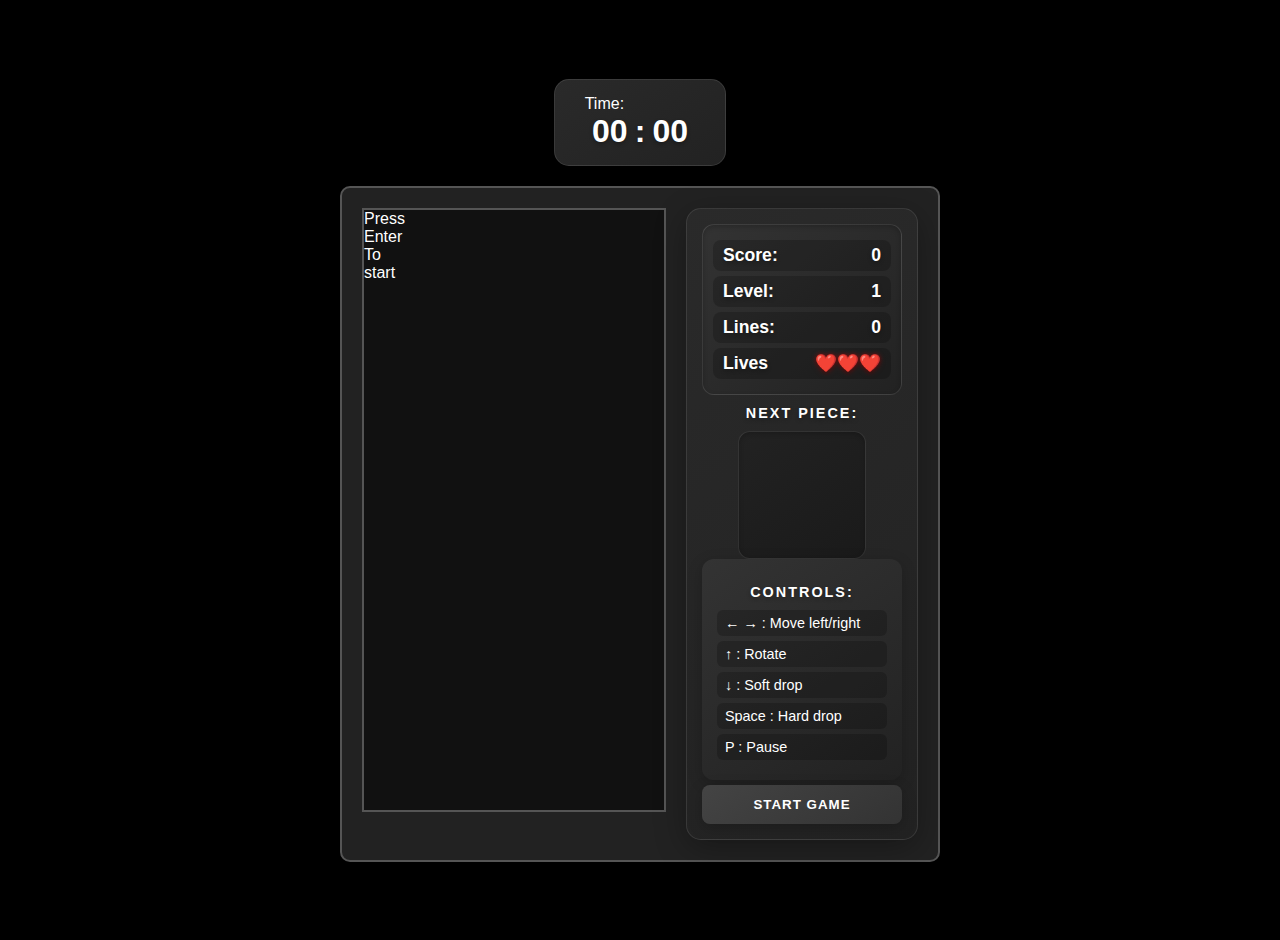
==== index.html @ 46f54716 "docs: readme and license" ====
<!DOCTYPE html>
<html lang="en">

<head>
    <meta charset="UTF-8">
    <meta name="viewport" content="width=device-width, initial-scale=1.0">
    <title>Tetris-Game</title>
    <link rel="stylesheet" href="tetris.css">
</head>

<body>
    <div class="game-wrapper">
        <div class="timer-container">Time:
            <div id="timer"> <span id="minutes">00</span>:<span id="seconds">00</span></div>
        </div>
        <div class="tetris-container">
            <div id="tetris-board">Press Enter To start</div>
            <div class="info-panel">
                <div class="scoreboard">
                    <h2>Score: <span id="score">0</span></h2>
                    <h2>Level: <span id="level">1</span></h2>
                    <h2>Lines: <span id="lines">0</span></h2>
                    <h2 class="lives-display">Lives <span id="lives">❤️❤️❤️</span></h2>
                </div>
                <h3>Next Piece:</h3>
                <div id="tetris-next"></div>
                <div class="controls">
                    <h3>Controls:</h3>
                    <p>← → : Move left/right</p>
                    <p>↑ : Rotate</p>
                    <p>↓ : Soft drop</p>
                    <p>Space : Hard drop</p>
                    <p>P : Pause</p>
                </div>
                <button onclick="startGame()" id="start">Start Game</button>
            </div>
        </div>
        <div id="pause-menu" class="modal hidden">
            <div class="modal-content">
                <h2>Game Paused</h2>
                <div class="menu-buttons">
                    <button id="resume-btn">Resume Game</button>
                    <button id="restart-btn">Restart Game</button>
                    <button id="quit-btn">Quit Game</button>
                </div>
            </div>
        </div>
        <div id="gameover" class="modal hidden">
            <div class="modal-content">
                <h2 id="gametext">Game Over</h2>
                <div class="menu-buttons">
                    <button id="restart">Restart Game</button>
                    <button id="quit">Quit Game</button>
                </div>
            </div>
        </div>
    </div>
    <script src="tetris.js"></script>
</body>

</html>
---- tetris.css ----
body {
    font-family: Arial, sans-serif;
    margin: 0;
    padding: 20px;
    background-color: #000;
    color: #fff;
    display: flex;
    justify-content: center;
    align-items: center;
    height: 100vh;
}

.game-wrapper {
    display: flex;
    flex-direction: column;
    align-items: center;
    gap: 20px;
}
.timer-container {
    margin-bottom: 0;
    background: linear-gradient(145deg, #2a2a2a, #222);
    padding: 15px 30px;
    border-radius: 15px;
    box-shadow: 0 8px 32px rgba(0, 0, 0, 0.3);
    border: 1px solid rgba(255, 255, 255, 0.1);
}

#timer {
    font-size: 2em;
    font-weight: bold;
    color: #fff;
    text-shadow: 0 2px 4px rgba(0, 0, 0, 0.3);
    text-align: center;
}

#timer span {
    display: inline-block;
    padding: 0 5px;
    min-width: 40px;
    animation: glow 2s infinite;
}
.tetris-container {
    display: flex;
    gap: 20px;
    align-items: stretch;
    padding: 20px;
    background: #222;
    border: 2px solid #555;
    border-radius: 10px;
    box-shadow: 0 5px 15px rgba(0, 0, 0, 0.5);
}

#tetris-board {
    width: 300px;
    height: 600px;
    display: grid;
    grid-template-columns: repeat(10, 1fr);
    grid-template-rows: repeat(20, 1fr);
    background-color: #111;
    border: 2px solid #555;
    gap: 1px;
}

#tetris-next {
    align-self: center;
    width: 120px;
    height: 120px;
    display: grid;
    grid-template-columns: repeat(4, 1fr);
    grid-template-rows: repeat(4, 1fr);
    background: linear-gradient(145deg, #222, #1a1a1a);
    border-radius: 12px;
    padding: 3px;
    box-shadow: inset 0 2px 5px rgba(0, 0, 0, 0.2);
    border: 1px solid rgba(255, 255, 255, 0.1);
    flex-shrink: 0;
}

.info-panel {
    display: flex;
    flex-direction: column;
    width: 200px;
    height: 600px;
    background: linear-gradient(145deg, #2a2a2a, #222);
    padding: 15px;
    border-radius: 15px;
    box-shadow: 0 8px 32px rgba(0, 0, 0, 0.3);
    border: 1px solid rgba(255, 255, 255, 0.1);
    justify-content: space-between;
}

.scoreboard {
    background: linear-gradient(to bottom right, #333, #222);
    border-radius: 12px;
    padding: 10px;
    box-shadow: inset 0 2px 5px rgba(0, 0, 0, 0.2);
    border: 1px solid rgba(255, 255, 255, 0.1);
    flex-shrink: 0;
}

.scoreboard h2 {
    margin: 5px 0;
    font-size: 1.1em;
    text-shadow: 0 2px 4px rgba(0, 0, 0, 0.3);
    display: flex;
    justify-content: space-between;
    align-items: center;
    padding: 5px 10px;
    background: rgba(0, 0, 0, 0.2);
    border-radius: 8px;
    transition: transform 0.2s;
}

.scoreboard h2:hover {
    transform: translateX(5px);
}

#lives {
    display: flex;
    gap: 5px;
    filter: drop-shadow(0 0 2px rgba(255, 0, 0, 0.5));
}

.controls {
    background: linear-gradient(145deg, #333, #222);
    border-radius: 12px;
    padding: 15px;
    box-shadow: 0 4px 15px rgba(0, 0, 0, 0.2);
    flex-shrink: 1;
    overflow-y: auto;
}

.controls h3 {
    color: #fff;
    margin-bottom: 15px;
    text-align: center;
    text-transform: uppercase;
    font-size: 0.9em;
    letter-spacing: 2px;
}

.controls p {
    margin: 5px 0;
    padding: 5px 8px;
    background: rgba(0, 0, 0, 0.2);
    border-radius: 6px;
    font-size: 0.9em;
    display: flex;
    justify-content: space-between;
    align-items: center;
    transition: transform 0.2s;
}

.controls p:hover {
    transform: translateX(5px);
    background: rgba(255, 255, 255, 0.1);
}

button {
    background: linear-gradient(145deg, #444, #333);
    color: #fff;
    border: none;
    padding: 12px 20px;
    border-radius: 8px;
    cursor: pointer;
    font-weight: bold;
    text-transform: uppercase;
    letter-spacing: 1px;
    transition: all 0.3s ease;
    box-shadow: 0 4px 15px rgba(0, 0, 0, 0.2);
    margin-top: auto;
    flex-shrink: 0;
}

button:hover {
    background: linear-gradient(145deg, #555, #444);
    transform: translateY(-2px);
    box-shadow: 0 6px 20px rgba(0, 0, 0, 0.3);
}

button:active {
    transform: translateY(1px);
    box-shadow: 0 2px 10px rgba(0, 0, 0, 0.2);
}

.info-panel h3 {
    color: #fff;
    text-align: center;
    text-transform: uppercase;
    font-size: 0.9em;
    letter-spacing: 2px;
    margin: 10px 0;
    text-shadow: 0 2px 4px rgba(0, 0, 0, 0.3);
}

.cell {
    width: 100%;
    height: 100%;
    background-color: #000;
    border: 1px solid #333;
    box-sizing: border-box;
}

.cellnext {
    width: 100%;
    height: 100%;
    border: 1px solid #333;
    box-sizing: border-box;
}

/* Tetromino colors */
.cell.cyan {
    background-color: cyan;
}

.cell.blue {
    background-color: blue;
}

.cell.orange {
    background-color: orange;
}

.cell.yellow {
    background-color: yellow;
}

.cell.green {
    background-color: green;
}

.cell.purple {
    background-color: purple;
}

.cell.red {
    background-color: red;
}

.modal {
    position: fixed;
    top: 0;
    left: 0;
    width: 100%;
    height: 100%;
    background-color: rgba(0, 0, 0, 0.85);
    display: flex;
    justify-content: center;
    align-items: center;
    z-index: 1000;
    backdrop-filter: blur(5px);
}

.modal-content {
    background: linear-gradient(145deg, #2a2a2a, #222);
    padding: 2rem;
    border-radius: 15px;
    text-align: center;
    min-width: 300px;
    box-shadow: 0 8px 32px rgba(0, 0, 0, 0.3);
    border: 1px solid rgba(255, 255, 255, 0.1);
    color: #fff;
}

.modal-content h2 {
    margin: 0 0 1.5rem 0;
    text-transform: uppercase;
    font-size: 1.5em;
    letter-spacing: 2px;
    text-shadow: 0 2px 4px rgba(0, 0, 0, 0.3);
    animation: glow 2s infinite;
}
.menu-buttons {
    display: flex;
    flex-direction: column;
    gap: 1rem;
    margin-top: 1.5rem;
}

.menu-buttons button {
    background: linear-gradient(145deg, #444, #333);
    color: #fff;
    border: none;
    padding: 12px 20px;
    border-radius: 8px;
    cursor: pointer;
    font-weight: bold;
    text-transform: uppercase;
    letter-spacing: 1px;
    transition: all 0.3s ease;
    box-shadow: 0 4px 15px rgba(0, 0, 0, 0.2);
    margin: 0;
}

.menu-buttons button:hover {
    background: linear-gradient(145deg, #555, #444);
    transform: translateY(-2px);
    box-shadow: 0 6px 20px rgba(0, 0, 0, 0.3);
}

.menu-buttons button:active {
    transform: translateY(1px);
    box-shadow: 0 2px 10px rgba(0, 0, 0, 0.2);
}

.hidden {
    display: none;
}

@keyframes glow {
    0% { filter: brightness(1); }
    50% { filter: brightness(1.2); }
    100% { filter: brightness(1); }
}

.scoreboard span {
    animation: glow 2s infinite;
    font-weight: bold;
}
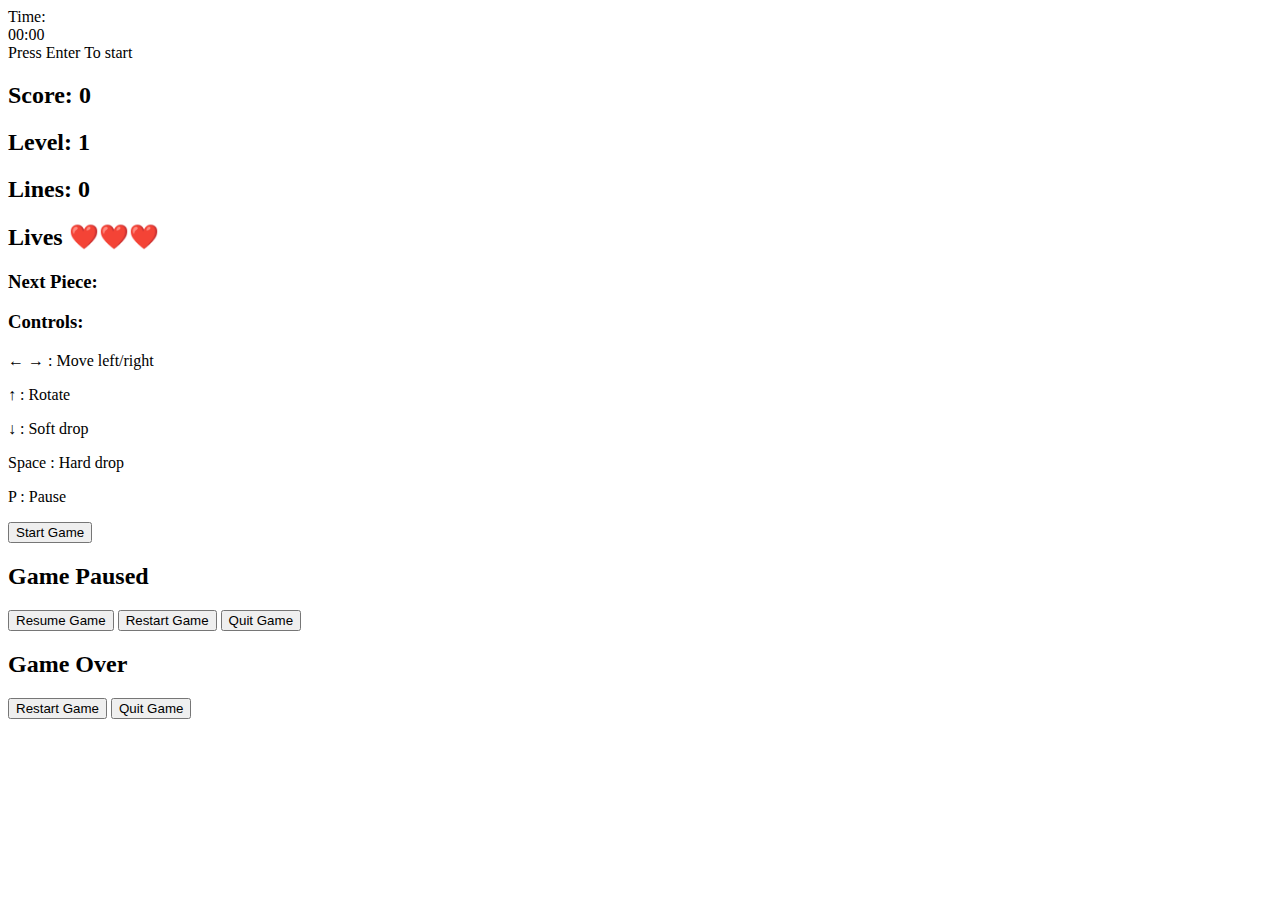
==== commit 7d6234f4: "fix: path to script" ====
--- a/index.html
+++ b/index.html
@@ -5,7 +5,7 @@
     <meta charset="UTF-8">
     <meta name="viewport" content="width=device-width, initial-scale=1.0">
     <title>Tetris-Game</title>
-    <link rel="stylesheet" href="tetris.css">
+    <link rel="stylesheet" href="css/tetris.css">
 </head>
 
 <body>
@@ -32,7 +32,7 @@
                     <p>Space : Hard drop</p>
                     <p>P : Pause</p>
                 </div>
-                <button onclick="startGame()" id="start">Start Game</button>
+                <button id="start">Start Game</button>
             </div>
         </div>
         <div id="pause-menu" class="modal hidden">
@@ -55,7 +55,7 @@
             </div>
         </div>
     </div>
-    <script src="tetris.js"></script>
+    <script type="module" src="js/main.js"></script>
 </body>
 
 </html>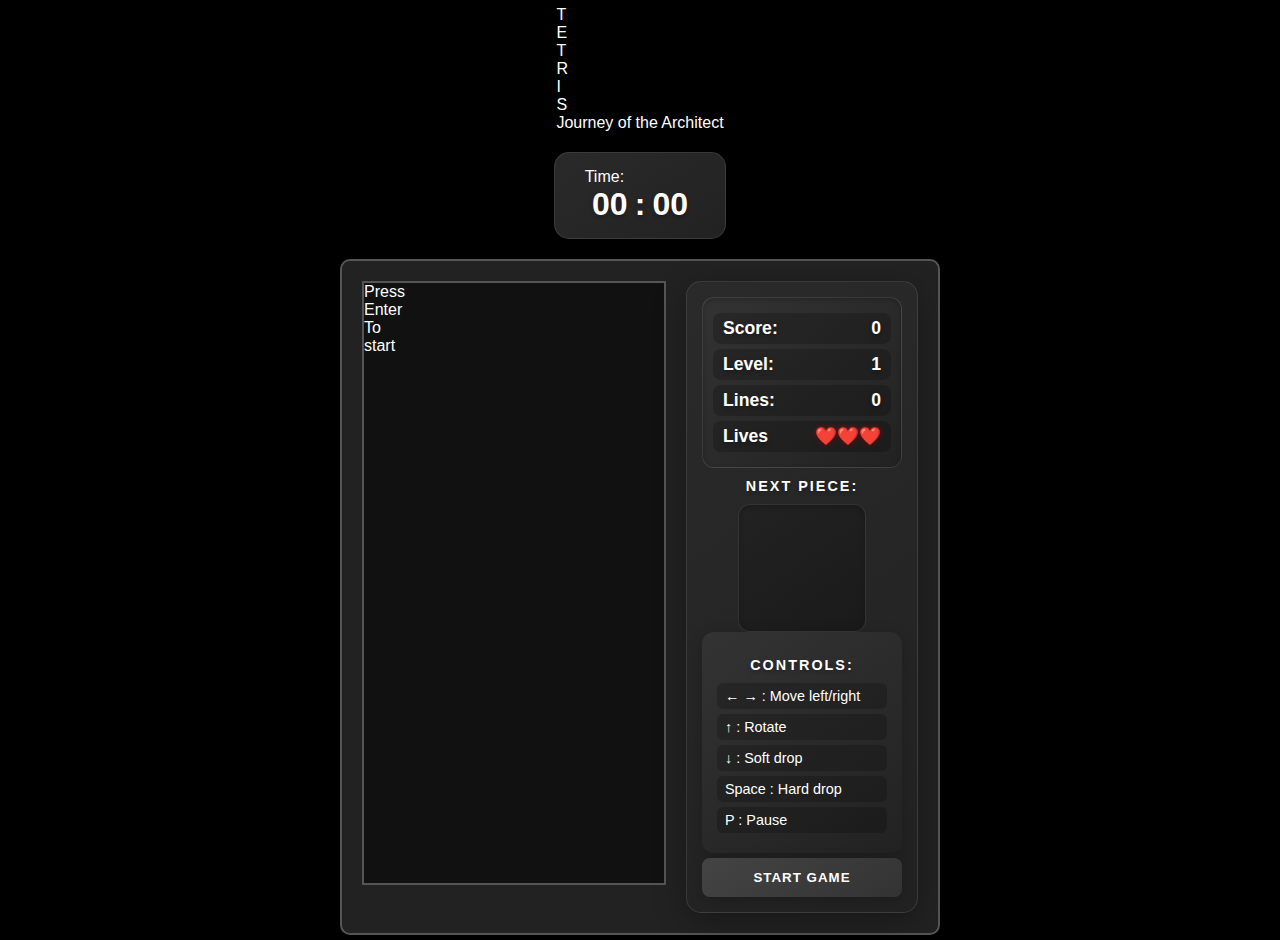
==== commit 007639e6: "feat: tetromino logo" ====
--- a/index.html
+++ b/index.html
@@ -9,7 +9,19 @@
 </head>
 
 <body>
+    
     <div class="game-wrapper">
+        <div class="logo-container">
+            <div class="tetris-text">
+                <div class="letter">T</div>
+                <div class="letter">E</div>
+                <div class="letter">T</div>
+                <div class="letter">R</div>
+                <div class="letter">I</div>
+                <div class="letter">S</div>
+            </div>
+            <div class="subtitle">Journey of the Architect</div>
+        </div>
         <div class="timer-container">Time:
             <div id="timer"> <span id="minutes">00</span>:<span id="seconds">00</span></div>
         </div>
--- a/css/tetris.css
+++ b/css/tetris.css
@@ -0,0 +1,310 @@
+body {
+    font-family: Arial, sans-serif;
+    margin: 0;
+    padding: 20px;
+    background-color: #000;
+    color: #fff;
+    display: flex;
+    justify-content: center;
+    align-items: center;
+    height: 100vh;
+}
+
+.game-wrapper {
+    display: flex;
+    flex-direction: column;
+    align-items: center;
+    gap: 20px;
+}
+.timer-container {
+    margin-bottom: 0;
+    background: linear-gradient(145deg, #2a2a2a, #222);
+    padding: 15px 30px;
+    border-radius: 15px;
+    box-shadow: 0 8px 32px rgba(0, 0, 0, 0.3);
+    border: 1px solid rgba(255, 255, 255, 0.1);
+}
+
+#timer {
+    font-size: 2em;
+    font-weight: bold;
+    color: #fff;
+    text-shadow: 0 2px 4px rgba(0, 0, 0, 0.3);
+    text-align: center;
+}
+
+#timer span {
+    display: inline-block;
+    padding: 0 5px;
+    min-width: 40px;
+    animation: glow 2s infinite;
+}
+.tetris-container {
+    display: flex;
+    gap: 20px;
+    align-items: stretch;
+    padding: 20px;
+    background: #222;
+    border: 2px solid #555;
+    border-radius: 10px;
+    box-shadow: 0 5px 15px rgba(0, 0, 0, 0.5);
+}
+
+#tetris-board {
+    width: 300px;
+    height: 600px;
+    display: grid;
+    grid-template-columns: repeat(10, 1fr);
+    grid-template-rows: repeat(20, 1fr);
+    background-color: #111;
+    border: 2px solid #555;
+    gap: 1px;
+}
+
+#tetris-next {
+    align-self: center;
+    width: 120px;
+    height: 120px;
+    display: grid;
+    grid-template-columns: repeat(4, 1fr);
+    grid-template-rows: repeat(4, 1fr);
+    background: linear-gradient(145deg, #222, #1a1a1a);
+    border-radius: 12px;
+    padding: 3px;
+    box-shadow: inset 0 2px 5px rgba(0, 0, 0, 0.2);
+    border: 1px solid rgba(255, 255, 255, 0.1);
+    flex-shrink: 0;
+}
+
+.info-panel {
+    display: flex;
+    flex-direction: column;
+    width: 200px;
+    height: 600px;
+    background: linear-gradient(145deg, #2a2a2a, #222);
+    padding: 15px;
+    border-radius: 15px;
+    box-shadow: 0 8px 32px rgba(0, 0, 0, 0.3);
+    border: 1px solid rgba(255, 255, 255, 0.1);
+    justify-content: space-between;
+}
+
+.scoreboard {
+    background: linear-gradient(to bottom right, #333, #222);
+    border-radius: 12px;
+    padding: 10px;
+    box-shadow: inset 0 2px 5px rgba(0, 0, 0, 0.2);
+    border: 1px solid rgba(255, 255, 255, 0.1);
+    flex-shrink: 0;
+}
+
+.scoreboard h2 {
+    margin: 5px 0;
+    font-size: 1.1em;
+    text-shadow: 0 2px 4px rgba(0, 0, 0, 0.3);
+    display: flex;
+    justify-content: space-between;
+    align-items: center;
+    padding: 5px 10px;
+    background: rgba(0, 0, 0, 0.2);
+    border-radius: 8px;
+    transition: transform 0.2s;
+}
+
+#lives {
+    display: flex;
+    gap: 5px;
+    filter: drop-shadow(0 0 2px rgba(255, 0, 0, 0.5));
+}
+
+.controls {
+    background: linear-gradient(145deg, #333, #222);
+    border-radius: 12px;
+    padding: 15px;
+    box-shadow: 0 4px 15px rgba(0, 0, 0, 0.2);
+    flex-shrink: 1;
+    overflow-y: auto;
+}
+
+.controls h3 {
+    color: #fff;
+    margin-bottom: 15px;
+    text-align: center;
+    text-transform: uppercase;
+    font-size: 0.9em;
+    letter-spacing: 2px;
+}
+
+.controls p {
+    margin: 5px 0;
+    padding: 5px 8px;
+    background: rgba(0, 0, 0, 0.2);
+    border-radius: 6px;
+    font-size: 0.9em;
+    display: flex;
+    justify-content: space-between;
+    align-items: center;
+    transition: transform 0.2s;
+}
+
+button {
+    background: linear-gradient(145deg, #444, #333);
+    color: #fff;
+    border: none;
+    padding: 12px 20px;
+    border-radius: 8px;
+    cursor: pointer;
+    font-weight: bold;
+    text-transform: uppercase;
+    letter-spacing: 1px;
+    transition: all 0.3s ease;
+    box-shadow: 0 4px 15px rgba(0, 0, 0, 0.2);
+    margin-top: auto;
+    flex-shrink: 0;
+}
+
+button:hover {
+    background: linear-gradient(145deg, #555, #444);
+    transform: translateY(-2px);
+    box-shadow: 0 6px 20px rgba(0, 0, 0, 0.3);
+}
+
+button:active {
+    transform: translateY(1px);
+    box-shadow: 0 2px 10px rgba(0, 0, 0, 0.2);
+}
+
+.info-panel h3 {
+    color: #fff;
+    text-align: center;
+    text-transform: uppercase;
+    font-size: 0.9em;
+    letter-spacing: 2px;
+    margin: 10px 0;
+    text-shadow: 0 2px 4px rgba(0, 0, 0, 0.3);
+}
+
+.cell {
+    width: 100%;
+    height: 100%;
+    background-color: #000;
+    border: 1px solid #333;
+    box-sizing: border-box;
+}
+
+.cellnext {
+    width: 100%;
+    height: 100%;
+    border: 1px solid #333;
+    box-sizing: border-box;
+}
+
+/* Tetromino colors */
+.cell.cyan {
+    background-color: cyan;
+}
+
+.cell.blue {
+    background-color: blue;
+}
+
+.cell.orange {
+    background-color: orange;
+}
+
+.cell.yellow {
+    background-color: yellow;
+}
+
+.cell.green {
+    background-color: green;
+}
+
+.cell.purple {
+    background-color: purple;
+}
+
+.cell.red {
+    background-color: red;
+}
+
+.modal {
+    position: fixed;
+    top: 0;
+    left: 0;
+    width: 100%;
+    height: 100%;
+    background-color: rgba(0, 0, 0, 0.85);
+    display: flex;
+    justify-content: center;
+    align-items: center;
+    z-index: 1000;
+    /* backdrop-filter: blur(5px); */
+}
+
+.modal-content {
+    background: linear-gradient(145deg, #2a2a2a, #222);
+    padding: 2rem;
+    border-radius: 15px;
+    text-align: center;
+    min-width: 300px;
+    box-shadow: 0 8px 32px rgba(0, 0, 0, 0.3);
+    border: 1px solid rgba(255, 255, 255, 0.1);
+    color: #fff;
+}
+
+.modal-content h2 {
+    margin: 0 0 1.5rem 0;
+    text-transform: uppercase;
+    font-size: 1.5em;
+    letter-spacing: 2px;
+    text-shadow: 0 2px 4px rgba(0, 0, 0, 0.3);
+    animation: glow 2s infinite;
+}
+.menu-buttons {
+    display: flex;
+    flex-direction: column;
+    gap: 1rem;
+    margin-top: 1.5rem;
+}
+
+.menu-buttons button {
+    background: linear-gradient(145deg, #444, #333);
+    color: #fff;
+    border: none;
+    padding: 12px 20px;
+    border-radius: 8px;
+    cursor: pointer;
+    font-weight: bold;
+    text-transform: uppercase;
+    letter-spacing: 1px;
+    transition: all 0.3s ease;
+    box-shadow: 0 4px 15px rgba(0, 0, 0, 0.2);
+    margin: 0;
+}
+
+.menu-buttons button:hover {
+    background: linear-gradient(145deg, #555, #444);
+    transform: translateY(-2px);
+    box-shadow: 0 6px 20px rgba(0, 0, 0, 0.3);
+}
+
+.menu-buttons button:active {
+    transform: translateY(1px);
+    box-shadow: 0 2px 10px rgba(0, 0, 0, 0.2);
+}
+
+.hidden {
+    display: none;
+}
+
+@keyframes glow {
+    0% { filter: brightness(1); }
+    50% { filter: brightness(1.2); }
+    100% { filter: brightness(1); }
+}
+
+.scoreboard span {
+    animation: glow 2s infinite;
+    font-weight: bold;
+}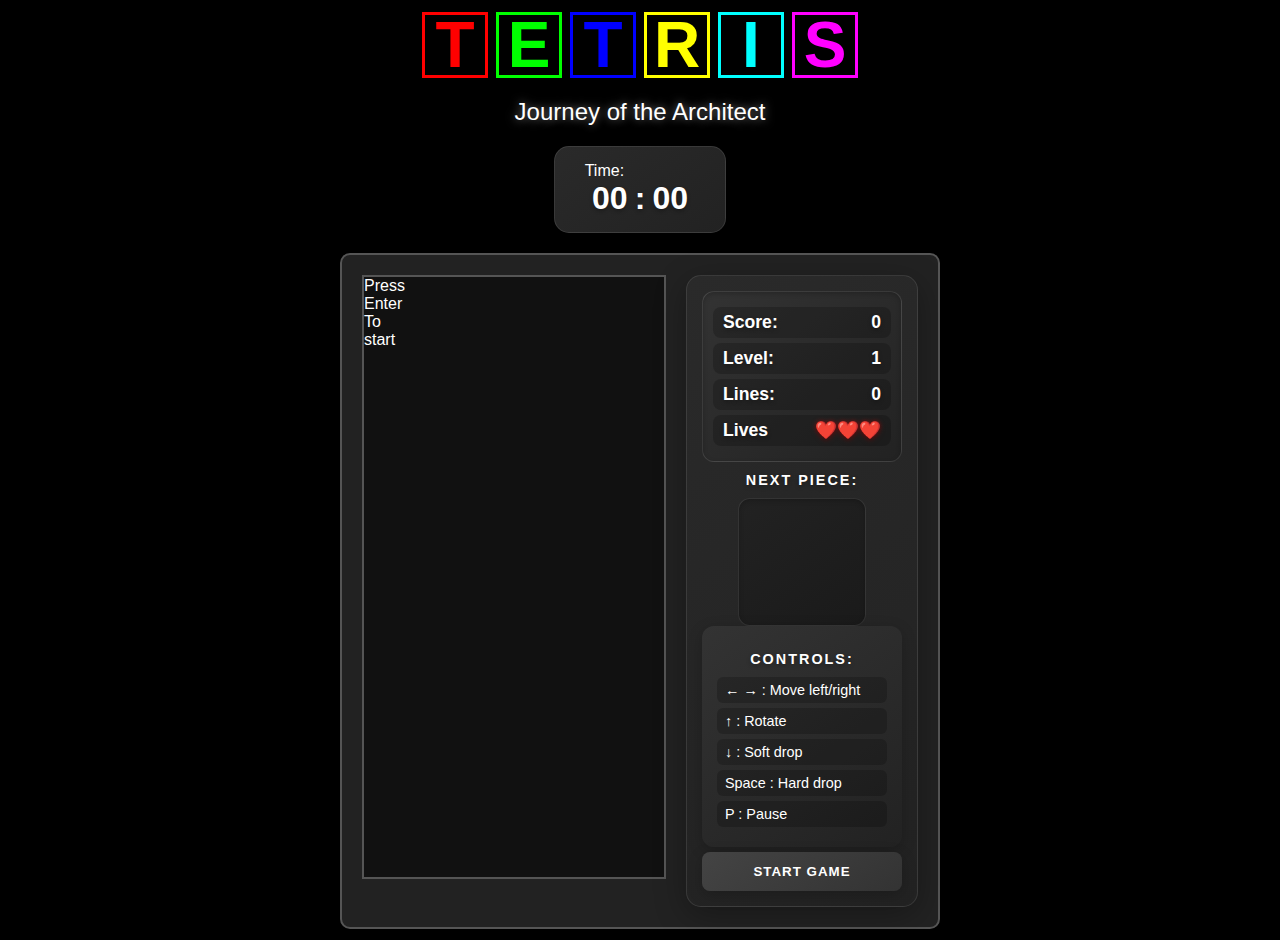
==== commit d9324cf5: "add div for story mode" ====
--- a/index.html
+++ b/index.html
@@ -57,6 +57,14 @@
                 </div>
             </div>
         </div>
+        <div id="story-modal" class="modal hidden">
+            <div class="modal-content">
+                <h2 id="story-title">Story</h2>
+                <p id="story-text"></p>
+                <button id="story-close">Continue</button>
+            </div>
+        </div>
+        
         <div id="gameover" class="modal hidden">
             <div class="modal-content">
                 <h2 id="gametext">Game Over</h2>
--- a/css/tetris.css
+++ b/css/tetris.css
@@ -8,6 +8,82 @@
     justify-content: center;
     align-items: center;
     height: 100vh;
+}
+
+.logo-container {
+    display: flex;
+    flex-direction: column;
+    align-items: center;
+    gap: 20px;
+}
+
+/* The TETRIS text styling */
+.tetris-text {
+    font-size: 64px;
+    font-weight: bold;
+    display: flex;
+    gap: 8px;
+}
+
+/* Individual letters */
+.letter {
+    display: flex;
+    justify-content: center;
+    align-items: center;
+    width: 60px;
+    height: 60px;
+    border: 3px solid;
+    animation: glow 2s infinite alternate;
+}
+
+/* Tetris piece colors for each letter */
+.letter:nth-child(1) { color: #ff0000; border-color: #ff0000; } /* T - Red */
+.letter:nth-child(2) { color: #00ff00; border-color: #00ff00; } /* E - Green */
+.letter:nth-child(3) { color: #0000ff; border-color: #0000ff; } /* T - Blue */
+.letter:nth-child(4) { color: #ffff00; border-color: #ffff00; } /* R - Yellow */
+.letter:nth-child(5) { color: #00ffff; border-color: #00ffff; } /* I - Cyan */
+.letter:nth-child(6) { color: #ff00ff; border-color: #ff00ff; } /* S - Magenta */
+
+/* Decorative tetromino shapes above the text */
+.tetromino-row {
+    display: flex;
+    gap: 10px;
+}
+
+.block {
+    width: 20px;
+    height: 20px;
+    border: 2px solid;
+}
+
+/* Different tetromino shapes */
+.shape-i { color: #00ffff; border-color: #00ffff; }
+.shape-t { color: #ff00ff; border-color: #ff00ff; }
+.shape-l { color: #ff8000; border-color: #ff8000; }
+.shape-z { color: #ff0000; border-color: #ff0000; }
+
+/* Glowing animation for the letters */
+@keyframes glow {
+    from {
+        text-shadow: 0 0 5px currentColor,
+                   0 0 10px currentColor,
+                   0 0 15px currentColor;
+        box-shadow: 0 0 5px currentColor;
+    }
+    to {
+        text-shadow: 0 0 10px currentColor,
+                   0 0 20px currentColor,
+                   0 0 30px currentColor;
+        box-shadow: 0 0 10px currentColor;
+    }
+}
+
+/* Subtitle styling */
+.subtitle {
+    color: white;
+    font-size: 24px;
+    text-align: center;
+    text-shadow: 0 0 10px rgba(255, 255, 255, 0.5);
 }
 
 .game-wrapper {
